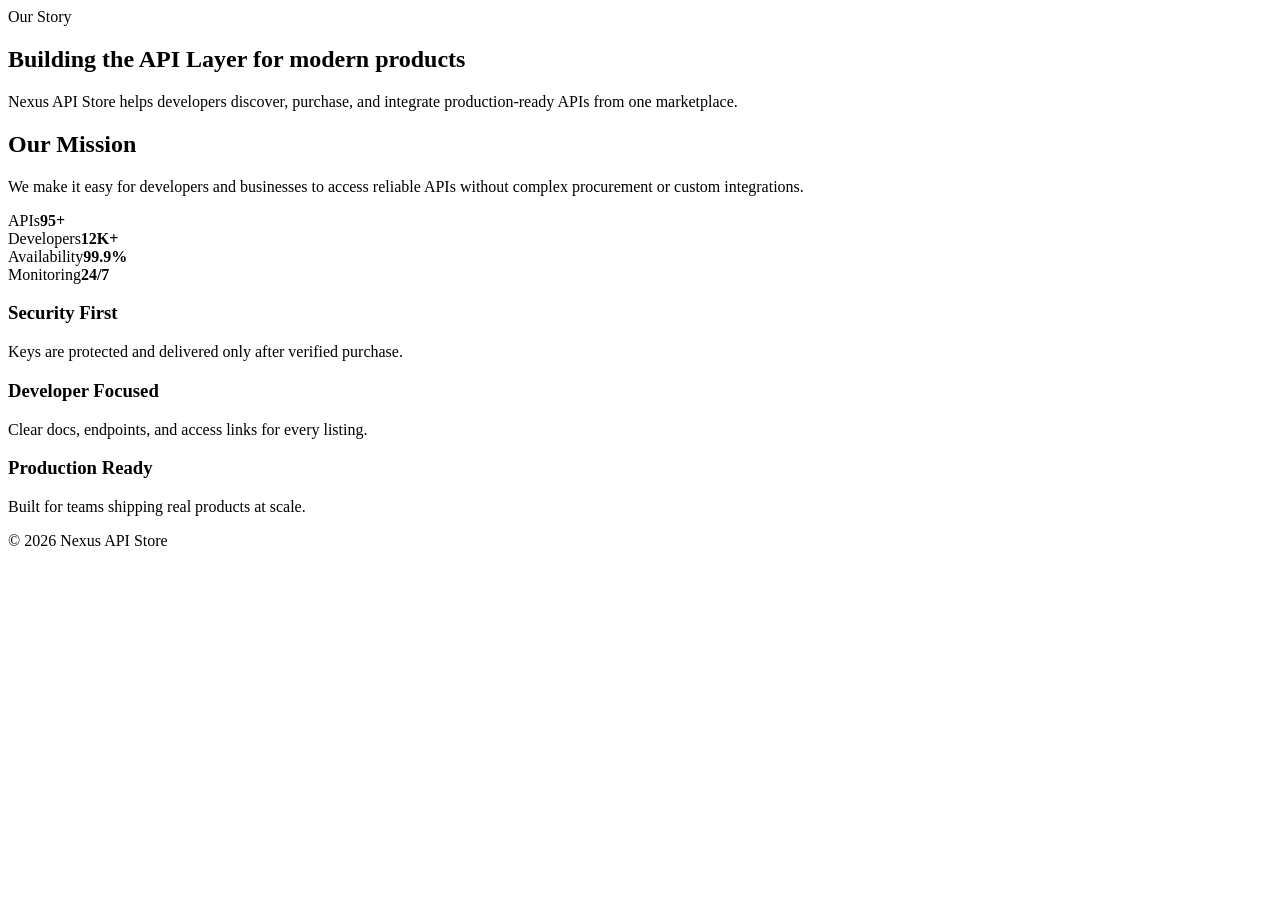
==== public_html/about-us.html @ 9288d5c4 "first push" ====
<!DOCTYPE html>
<html lang="en">
<head>
  <meta charset="UTF-8">
  <meta name="viewport" content="width=device-width, initial-scale=1.0">
  <title>About Us | Nexus API Store</title>
  <link rel="stylesheet" href="/assets/css/main.css">
</head>
<body>
  <header class="navbar" id="navbar"></header>
  <main>
    <section class="page-header">
      <div class="container">
        <span class="badge">Our Story</span>
        <h1>Building the <span class="gradient-text">API Layer</span> for modern products</h1>
        <p class="muted">Nexus API Store helps developers discover, purchase, and integrate production-ready APIs from one marketplace.</p>
      </div>
    </section>
    <section class="section" style="padding-top:0;">
      <div class="container grid-2">
        <div class="glass-card card">
          <h2>Our Mission</h2>
          <p class="muted">We make it easy for developers and businesses to access reliable APIs without complex procurement or custom integrations.</p>
        </div>
        <div class="grid-2">
          <div class="glass-card card stat"><span class="muted">APIs</span><strong>95+</strong></div>
          <div class="glass-card card stat"><span class="muted">Developers</span><strong>12K+</strong></div>
          <div class="glass-card card stat"><span class="muted">Availability</span><strong>99.9%</strong></div>
          <div class="glass-card card stat"><span class="muted">Monitoring</span><strong>24/7</strong></div>
        </div>
      </div>
    </section>
    <section class="section">
      <div class="container grid-3">
        <div class="glass-card card"><h3>Security First</h3><p class="muted">Keys are protected and delivered only after verified purchase.</p></div>
        <div class="glass-card card"><h3>Developer Focused</h3><p class="muted">Clear docs, endpoints, and access links for every listing.</p></div>
        <div class="glass-card card"><h3>Production Ready</h3><p class="muted">Built for teams shipping real products at scale.</p></div>
      </div>
    </section>
  </main>
  <footer class="footer"><div class="container muted">© 2026 Nexus API Store</div></footer>
  <script src="/assets/js/api.js"></script>
  <script src="/assets/js/auth.js"></script>
  <script src="/assets/js/navbar.js"></script>
</body>
</html>
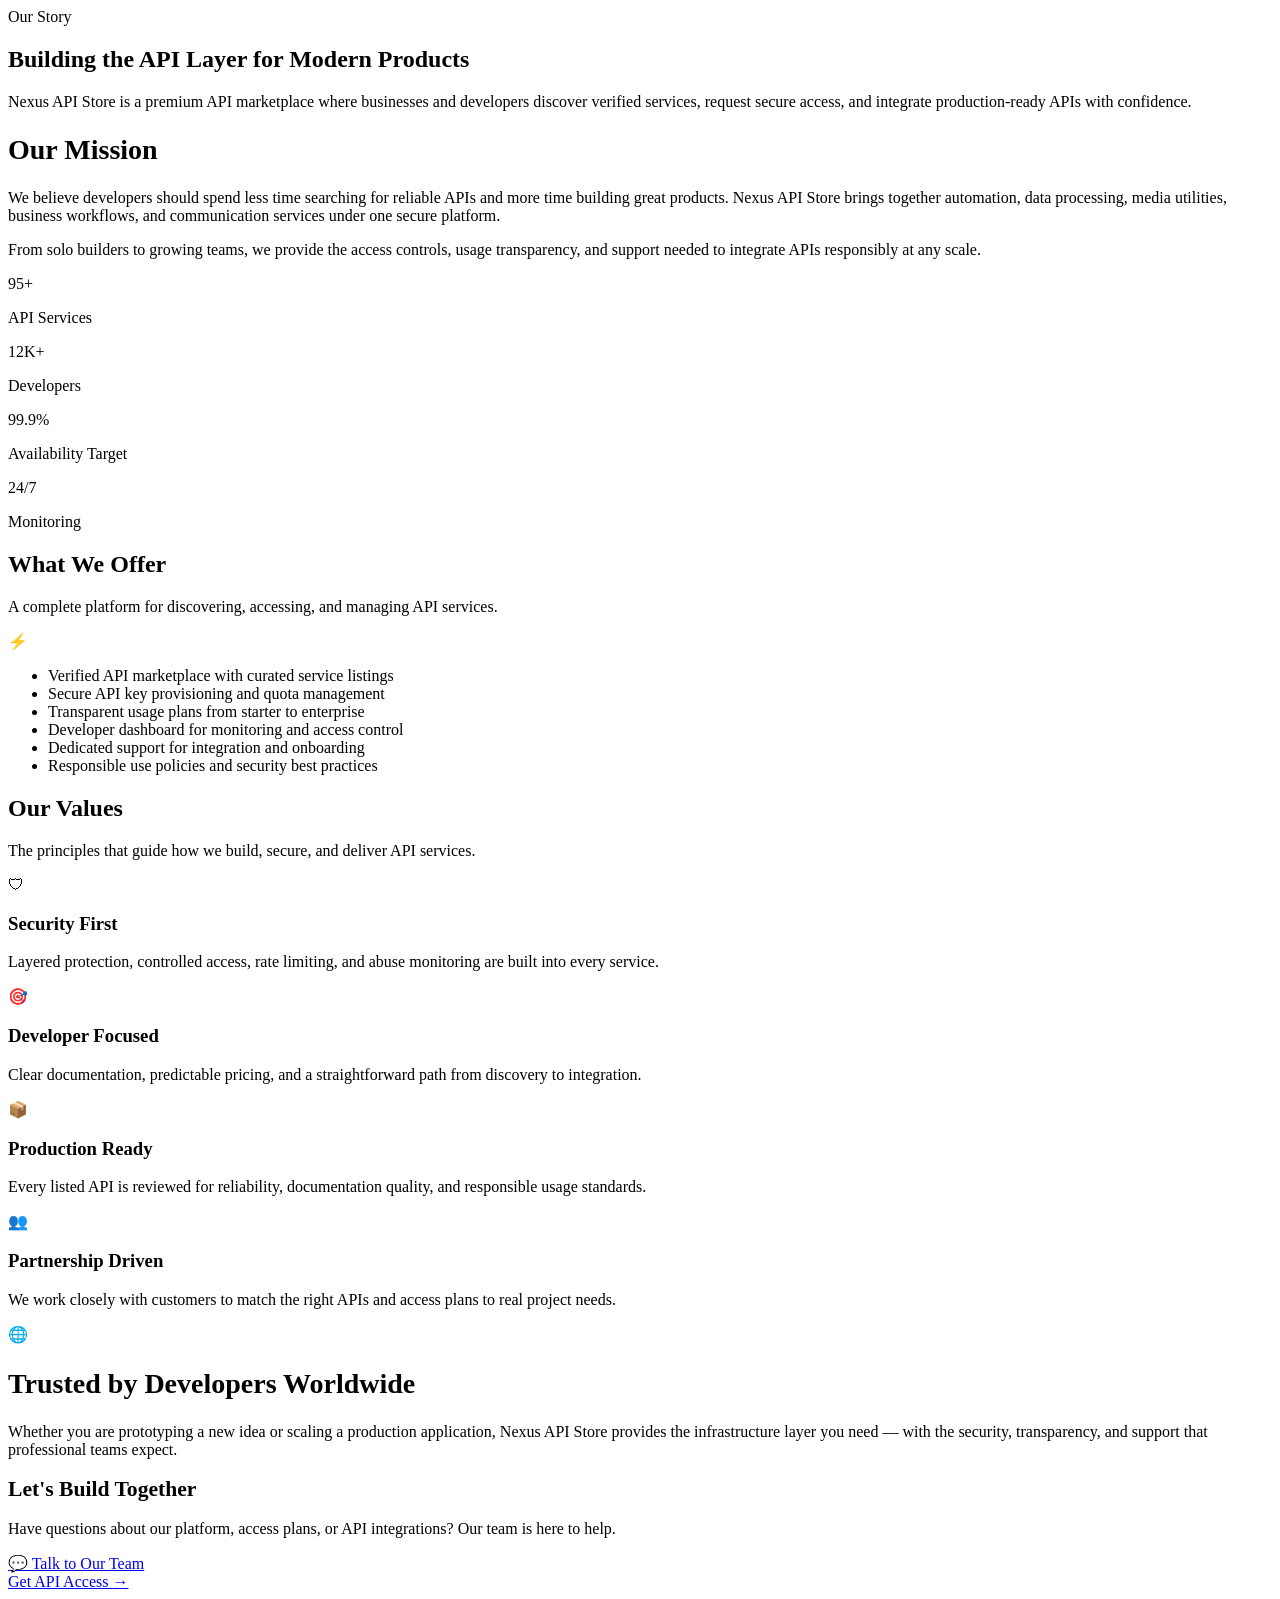
==== commit 2c1d2da9: "fixed some errors" ====
--- a/public_html/about-us.html
+++ b/public_html/about-us.html
@@ -8,39 +8,124 @@
 </head>
 <body>
   <header class="navbar" id="navbar"></header>
+
   <main>
-    <section class="page-header">
-      <div class="container">
+    <section class="page-header-banner">
+      <div class="mesh-gradient" aria-hidden="true"></div>
+      <div class="bg-grid" aria-hidden="true"></div>
+      <div class="container reveal">
         <span class="badge">Our Story</span>
-        <h1>Building the <span class="gradient-text">API Layer</span> for modern products</h1>
-        <p class="muted">Nexus API Store helps developers discover, purchase, and integrate production-ready APIs from one marketplace.</p>
+        <h1>Building the <span class="gradient-text">API Layer</span> for Modern Products</h1>
+        <p>Nexus API Store is a premium API marketplace where businesses and developers discover verified services, request secure access, and integrate production-ready APIs with confidence.</p>
       </div>
     </section>
+
     <section class="section" style="padding-top:0;">
-      <div class="container grid-2">
-        <div class="glass-card card">
-          <h2>Our Mission</h2>
-          <p class="muted">We make it easy for developers and businesses to access reliable APIs without complex procurement or custom integrations.</p>
+      <div class="container two-col">
+        <div class="reveal">
+          <h2 class="section-heading" style="font-size:1.75rem;">Our Mission</h2>
+          <p class="muted">We believe developers should spend less time searching for reliable APIs and more time building great products. Nexus API Store brings together automation, data processing, media utilities, business workflows, and communication services under one secure platform.</p>
+          <p class="muted">From solo builders to growing teams, we provide the access controls, usage transparency, and support needed to integrate APIs responsibly at any scale.</p>
         </div>
-        <div class="grid-2">
-          <div class="glass-card card stat"><span class="muted">APIs</span><strong>95+</strong></div>
-          <div class="glass-card card stat"><span class="muted">Developers</span><strong>12K+</strong></div>
-          <div class="glass-card card stat"><span class="muted">Availability</span><strong>99.9%</strong></div>
-          <div class="glass-card card stat"><span class="muted">Monitoring</span><strong>24/7</strong></div>
+        <div class="stats-grid reveal reveal-delay-2">
+          <div class="glass-card glass-card-hover stat-card"><p class="stat-value gradient-text">95+</p><p class="muted">API Services</p></div>
+          <div class="glass-card glass-card-hover stat-card"><p class="stat-value gradient-text">12K+</p><p class="muted">Developers</p></div>
+          <div class="glass-card glass-card-hover stat-card"><p class="stat-value gradient-text">99.9%</p><p class="muted">Availability Target</p></div>
+          <div class="glass-card glass-card-hover stat-card"><p class="stat-value gradient-text">24/7</p><p class="muted">Monitoring</p></div>
         </div>
       </div>
     </section>
+
+    <section class="section section-band-muted">
+      <div class="container">
+        <div class="section-intro reveal">
+          <h2 class="section-heading">What We <span class="gradient-text">Offer</span></h2>
+          <p class="section-subheading">A complete platform for discovering, accessing, and managing API services.</p>
+        </div>
+        <div class="glass-card offer-card reveal reveal-delay-1">
+          <div class="offer-icon">⚡</div>
+          <ul class="offer-list">
+            <li><span class="offer-dot"></span>Verified API marketplace with curated service listings</li>
+            <li><span class="offer-dot"></span>Secure API key provisioning and quota management</li>
+            <li><span class="offer-dot"></span>Transparent usage plans from starter to enterprise</li>
+            <li><span class="offer-dot"></span>Developer dashboard for monitoring and access control</li>
+            <li><span class="offer-dot"></span>Dedicated support for integration and onboarding</li>
+            <li><span class="offer-dot"></span>Responsible use policies and security best practices</li>
+          </ul>
+        </div>
+      </div>
+    </section>
+
     <section class="section">
-      <div class="container grid-3">
-        <div class="glass-card card"><h3>Security First</h3><p class="muted">Keys are protected and delivered only after verified purchase.</p></div>
-        <div class="glass-card card"><h3>Developer Focused</h3><p class="muted">Clear docs, endpoints, and access links for every listing.</p></div>
-        <div class="glass-card card"><h3>Production Ready</h3><p class="muted">Built for teams shipping real products at scale.</p></div>
+      <div class="container">
+        <div class="section-intro reveal">
+          <h2 class="section-heading">Our <span class="gradient-text">Values</span></h2>
+          <p class="section-subheading">The principles that guide how we build, secure, and deliver API services.</p>
+        </div>
+        <div class="grid-2">
+          <div class="glass-card glass-card-hover value-card reveal reveal-delay-1">
+            <div class="value-icon">🛡</div>
+            <div>
+              <h3>Security First</h3>
+              <p class="muted">Layered protection, controlled access, rate limiting, and abuse monitoring are built into every service.</p>
+            </div>
+          </div>
+          <div class="glass-card glass-card-hover value-card reveal reveal-delay-2">
+            <div class="value-icon">🎯</div>
+            <div>
+              <h3>Developer Focused</h3>
+              <p class="muted">Clear documentation, predictable pricing, and a straightforward path from discovery to integration.</p>
+            </div>
+          </div>
+          <div class="glass-card glass-card-hover value-card reveal reveal-delay-3">
+            <div class="value-icon">📦</div>
+            <div>
+              <h3>Production Ready</h3>
+              <p class="muted">Every listed API is reviewed for reliability, documentation quality, and responsible usage standards.</p>
+            </div>
+          </div>
+          <div class="glass-card glass-card-hover value-card reveal reveal-delay-4">
+            <div class="value-icon">👥</div>
+            <div>
+              <h3>Partnership Driven</h3>
+              <p class="muted">We work closely with customers to match the right APIs and access plans to real project needs.</p>
+            </div>
+          </div>
+        </div>
+      </div>
+    </section>
+
+    <section class="section section-band-light">
+      <div class="container two-col">
+        <div class="reveal">
+          <div class="value-icon">🌐</div>
+          <h2 class="section-heading" style="font-size:1.75rem;margin-top:1.5rem;">Trusted by Developers Worldwide</h2>
+          <p class="muted">Whether you are prototyping a new idea or scaling a production application, Nexus API Store provides the infrastructure layer you need — with the security, transparency, and support that professional teams expect.</p>
+        </div>
+        <div class="final-cta reveal reveal-delay-2" style="text-align:left;">
+          <div class="final-cta-inner">
+            <h2 style="font-size:1.35rem;">Let's Build Together</h2>
+            <p style="margin-left:0;">Have questions about our platform, access plans, or API integrations? Our team is here to help.</p>
+            <div class="final-cta-actions" style="justify-content:flex-start;">
+              <div class="magnetic-wrap">
+                <a class="btn btn-primary btn-icon" href="https://wa.me/" target="_blank" rel="noreferrer"><span aria-hidden="true">💬</span> Talk to Our Team</a>
+              </div>
+              <div class="magnetic-wrap">
+                <a class="btn btn-secondary btn-icon" href="/api-keys.html">Get API Access <span aria-hidden="true">→</span></a>
+              </div>
+            </div>
+          </div>
+        </div>
       </div>
     </section>
   </main>
-  <footer class="footer"><div class="container muted">© 2026 Nexus API Store</div></footer>
+
+  <footer class="footer" id="site-footer"></footer>
+
   <script src="/assets/js/api.js"></script>
   <script src="/assets/js/auth.js"></script>
   <script src="/assets/js/navbar.js"></script>
+  <script src="/assets/js/footer.js"></script>
+  <script src="/assets/js/effects.js"></script>
 </body>
 </html>
